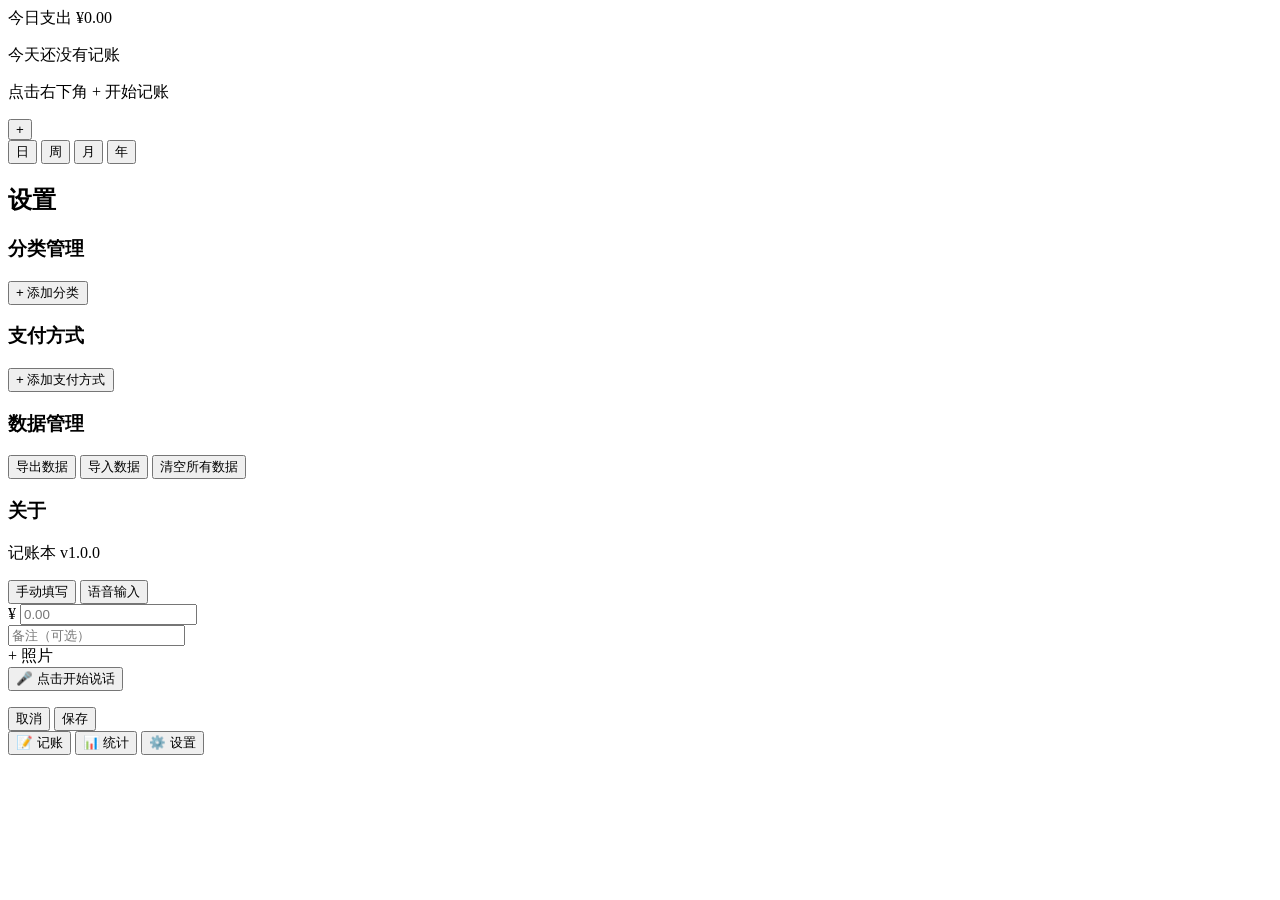
==== expense-tracker/index.html @ a1668544 "feat(expense-tracker): add HTML skeleton and directory structure Create the basic project scaffoldin" ====
<!DOCTYPE html>
<html lang="zh-CN">
<head>
  <meta charset="UTF-8">
  <meta name="viewport" content="width=device-width, initial-scale=1.0, user-scalable=no">
  <meta name="theme-color" content="#4CAF50">
  <title>记账本</title>
  <link rel="stylesheet" href="css/style.css">
</head>
<body>
  <!-- 今日记账 -->
  <section id="page-home" class="page active">
    <div class="total-card">
      <span class="total-label">今日支出</span>
      <span class="total-amount" id="today-total">¥0.00</span>
    </div>
    <div id="expense-list"></div>
    <div class="empty-state" id="empty-state">
      <p>今天还没有记账</p>
      <p>点击右下角 + 开始记账</p>
    </div>
    <button class="fab" id="fab-add">+</button>
  </section>

  <!-- 统计 -->
  <section id="page-stats" class="page">
    <div class="stats-tabs">
      <button class="stats-tab active" data-period="day">日</button>
      <button class="stats-tab" data-period="week">周</button>
      <button class="stats-tab" data-period="month">月</button>
      <button class="stats-tab" data-period="year">年</button>
    </div>
    <div id="stats-content"></div>
  </section>

  <!-- 设置 -->
  <section id="page-settings" class="page">
    <h2>设置</h2>
    <div class="settings-group">
      <h3>分类管理</h3>
      <div id="category-list"></div>
      <button class="btn-add" id="add-category-btn">+ 添加分类</button>
    </div>
    <div class="settings-group">
      <h3>支付方式</h3>
      <div id="payment-list"></div>
      <button class="btn-add" id="add-payment-btn">+ 添加支付方式</button>
    </div>
    <div class="settings-group">
      <h3>数据管理</h3>
      <button class="btn-secondary" id="export-btn">导出数据</button>
      <button class="btn-secondary" id="import-btn">导入数据</button>
      <input type="file" id="import-file" accept=".json" hidden>
      <button class="btn-danger" id="clear-data-btn">清空所有数据</button>
    </div>
    <div class="settings-group">
      <h3>关于</h3>
      <p>记账本 v1.0.0</p>
    </div>
  </section>

  <!-- 记录弹窗 -->
  <div class="modal-overlay" id="record-modal">
    <div class="modal-content">
      <div class="record-mode-switch">
        <button class="mode-btn active" data-mode="manual">手动填写</button>
        <button class="mode-btn" data-mode="voice">语音输入</button>
      </div>
      <!-- 手动填写区 -->
      <div id="manual-mode">
        <div class="category-grid" id="category-grid"></div>
        <div class="amount-input">
          <span class="currency">¥</span>
          <input type="number" id="amount-input" placeholder="0.00" step="0.01" inputmode="decimal">
        </div>
        <div class="payment-methods" id="payment-methods"></div>
        <input type="text" id="note-input" placeholder="备注（可选）">
        <div class="photo-area">
          <div class="photo-previews" id="photo-previews"></div>
          <label class="add-photo-btn">
            + 照片
            <input type="file" id="photo-input" accept="image/*" hidden multiple>
          </label>
        </div>
      </div>
      <!-- 语音输入区 -->
      <div id="voice-mode" class="hidden">
        <button class="voice-btn" id="voice-btn">
          <span class="mic-icon">🎤</span>
          <span id="voice-status">点击开始说话</span>
        </button>
        <div id="voice-result" class="hidden">
          <p id="voice-transcript"></p>
          <div id="parsed-result"></div>
        </div>
      </div>
      <div class="modal-actions">
        <button class="btn-cancel" id="record-cancel">取消</button>
        <button class="btn-save" id="record-save">保存</button>
      </div>
    </div>
  </div>

  <!-- 底部导航 -->
  <nav class="bottom-nav">
    <button class="nav-btn active" data-page="home">
      <span class="nav-icon">📝</span>
      <span>记账</span>
    </button>
    <button class="nav-btn" data-page="stats">
      <span class="nav-icon">📊</span>
      <span>统计</span>
    </button>
    <button class="nav-btn" data-page="settings">
      <span class="nav-icon">⚙️</span>
      <span>设置</span>
    </button>
  </nav>

  <script src="js/chart.min.js"></script>
  <script src="js/config.js"></script>
  <script src="js/storage.js"></script>
  <script src="js/voice-parser.js"></script>
  <script src="js/statistics.js"></script>
  <script src="js/app.js"></script>
</body>
</html>
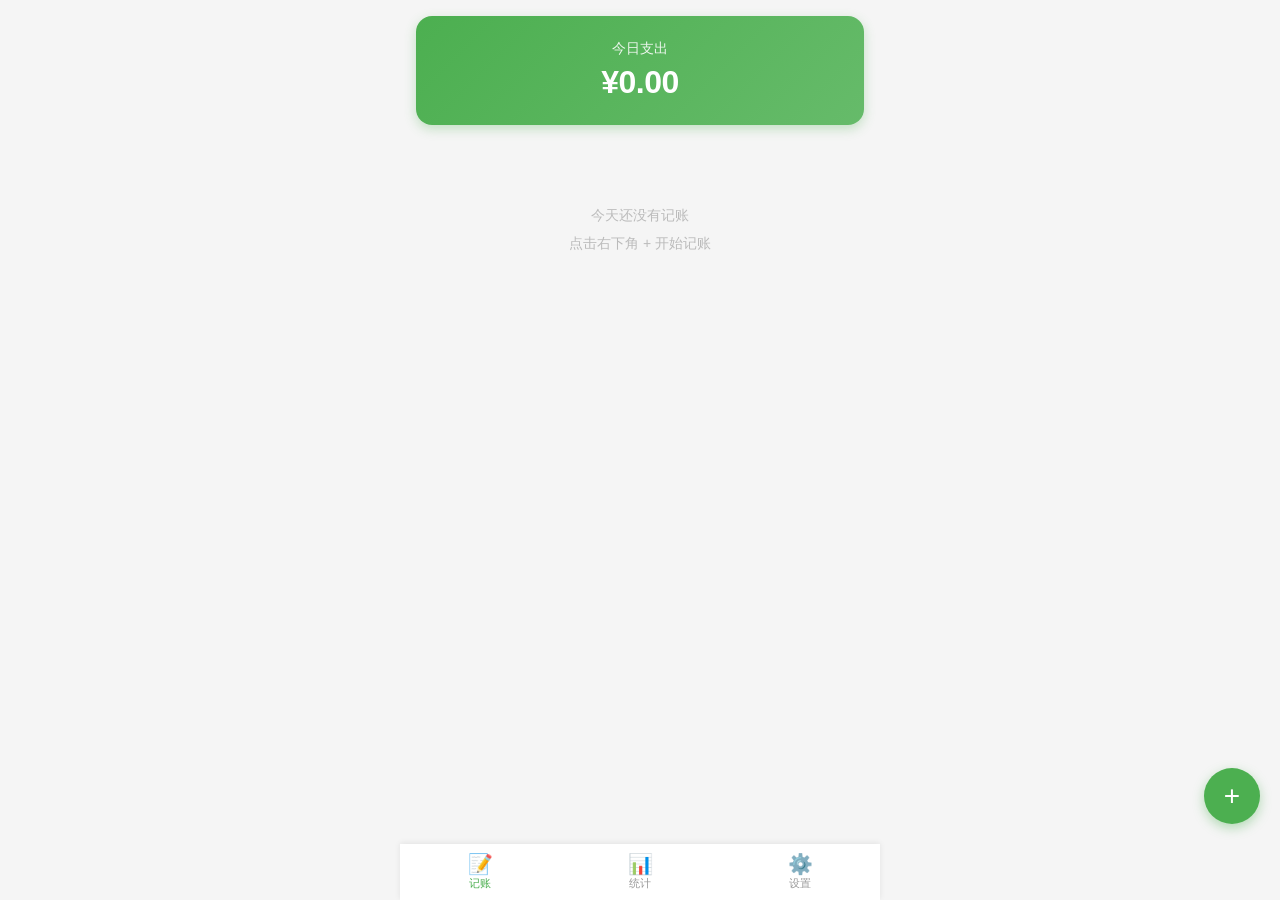
==== commit 8b80104c: "feat(expense-tracker): add PWA support with manifest and service worker" ====
--- a/expense-tracker/index.html
+++ b/expense-tracker/index.html
@@ -5,6 +5,7 @@
   <meta name="viewport" content="width=device-width, initial-scale=1.0, user-scalable=no">
   <meta name="theme-color" content="#4CAF50">
   <title>记账本</title>
+  <link rel="manifest" href="manifest.json">
   <link rel="stylesheet" href="css/style.css">
 </head>
 <body>
@@ -123,5 +124,10 @@
   <script src="js/voice-parser.js"></script>
   <script src="js/statistics.js"></script>
   <script src="js/app.js"></script>
+<script>
+if ('serviceWorker' in navigator) {
+  navigator.serviceWorker.register('./sw.js');
+}
+</script>
 </body>
 </html>
--- a/expense-tracker/css/style.css
+++ b/expense-tracker/css/style.css
@@ -0,0 +1,784 @@
+/* ===== 1. Global Reset & Body ===== */
+*, *::before, *::after {
+  margin: 0;
+  padding: 0;
+  box-sizing: border-box;
+}
+
+body {
+  font-family: -apple-system, BlinkMacSystemFont, "Segoe UI", Roboto, "Helvetica Neue", Arial, "PingFang SC", "Microsoft YaHei", sans-serif;
+  background-color: #f5f5f5;
+  color: #333;
+  max-width: 480px;
+  margin: 0 auto;
+  padding-bottom: 70px;
+  min-height: 100vh;
+  -webkit-font-smoothing: antialiased;
+  -webkit-text-size-adjust: 100%;
+}
+
+input, button, textarea, select {
+  font-family: inherit;
+}
+
+/* ===== 2. Utility ===== */
+.hidden {
+  display: none !important;
+}
+
+/* ===== 3. Page Switching ===== */
+.page {
+  display: none;
+  padding: 16px;
+}
+.page.active {
+  display: block;
+}
+
+/* ===== 4. Bottom Navigation ===== */
+.bottom-nav {
+  position: fixed;
+  bottom: 0;
+  left: 50%;
+  transform: translateX(-50%);
+  width: 100%;
+  max-width: 480px;
+  height: 56px;
+  background: #fff;
+  display: flex;
+  box-shadow: 0 -1px 6px rgba(0, 0, 0, 0.08);
+  z-index: 100;
+}
+
+.nav-btn {
+  flex: 1;
+  display: flex;
+  flex-direction: column;
+  align-items: center;
+  justify-content: center;
+  gap: 2px;
+  border: none;
+  background: none;
+  color: #999;
+  font-size: 11px;
+  cursor: pointer;
+  -webkit-tap-highlight-color: transparent;
+  transition: color 0.2s;
+}
+
+.nav-btn .nav-icon {
+  font-size: 20px;
+  line-height: 1;
+}
+
+.nav-btn.active {
+  color: #4CAF50;
+}
+
+/* ===== 5. Today Total Card ===== */
+.total-card {
+  background: linear-gradient(135deg, #4CAF50, #66BB6A);
+  border-radius: 16px;
+  padding: 24px 20px;
+  text-align: center;
+  color: #fff;
+  margin-bottom: 16px;
+  box-shadow: 0 4px 12px rgba(76, 175, 80, 0.3);
+}
+
+.total-label {
+  display: block;
+  font-size: 14px;
+  opacity: 0.9;
+  margin-bottom: 6px;
+}
+
+.total-amount {
+  display: block;
+  font-size: 32px;
+  font-weight: 700;
+  letter-spacing: -0.5px;
+}
+
+/* ===== 6. Expense List ===== */
+#expense-list {
+  display: flex;
+  flex-direction: column;
+  gap: 10px;
+}
+
+.expense-item {
+  position: relative;
+  background: #fff;
+  border-radius: 12px;
+  padding: 14px 16px;
+  display: flex;
+  align-items: center;
+  gap: 12px;
+  box-shadow: 0 1px 3px rgba(0, 0, 0, 0.06);
+  overflow: hidden;
+  user-select: none;
+  -webkit-user-select: none;
+  touch-action: pan-y;
+}
+
+.expense-item .item-icon {
+  font-size: 24px;
+  flex-shrink: 0;
+  width: 40px;
+  height: 40px;
+  display: flex;
+  align-items: center;
+  justify-content: center;
+  background: #f5f5f5;
+  border-radius: 10px;
+}
+
+.expense-item .item-info {
+  flex: 1;
+  min-width: 0;
+}
+
+.expense-item .item-category {
+  font-size: 15px;
+  font-weight: 600;
+  color: #333;
+}
+
+.expense-item .item-note {
+  font-size: 12px;
+  color: #999;
+  margin-top: 2px;
+  white-space: nowrap;
+  overflow: hidden;
+  text-overflow: ellipsis;
+}
+
+.expense-item .item-amount {
+  font-size: 16px;
+  font-weight: 600;
+  color: #e74c3c;
+  flex-shrink: 0;
+}
+
+/* ===== 7. Swipe-to-Delete ===== */
+.delete-bg {
+  position: absolute;
+  right: 0;
+  top: 0;
+  bottom: 0;
+  width: 80px;
+  background: #e74c3c;
+  color: #fff;
+  font-size: 14px;
+  font-weight: 600;
+  display: flex;
+  align-items: center;
+  justify-content: center;
+  border-radius: 0 12px 12px 0;
+}
+
+/* ===== 8. Empty State ===== */
+.empty-state {
+  text-align: center;
+  padding: 60px 20px;
+  color: #bbb;
+}
+
+.empty-state p {
+  font-size: 14px;
+  line-height: 2;
+}
+
+/* ===== 9. Floating Action Button ===== */
+.fab {
+  position: fixed;
+  right: 20px;
+  bottom: 76px;
+  width: 56px;
+  height: 56px;
+  border-radius: 50%;
+  background: #4CAF50;
+  color: #fff;
+  font-size: 28px;
+  font-weight: 300;
+  border: none;
+  box-shadow: 0 4px 12px rgba(76, 175, 80, 0.4);
+  cursor: pointer;
+  z-index: 90;
+  display: flex;
+  align-items: center;
+  justify-content: center;
+  -webkit-tap-highlight-color: transparent;
+  transition: transform 0.15s, box-shadow 0.15s;
+}
+
+.fab:active {
+  transform: scale(0.92);
+  box-shadow: 0 2px 8px rgba(76, 175, 80, 0.3);
+}
+
+/* ===== 10. Modal ===== */
+.modal-overlay {
+  display: none;
+  position: fixed;
+  inset: 0;
+  background: rgba(0, 0, 0, 0.4);
+  z-index: 200;
+  justify-content: center;
+  align-items: flex-end;
+}
+
+.modal-overlay.open {
+  display: flex;
+}
+
+.modal-content {
+  background: #fff;
+  width: 100%;
+  max-width: 480px;
+  max-height: 85vh;
+  border-radius: 20px 20px 0 0;
+  padding: 20px 16px 24px;
+  overflow-y: auto;
+  -webkit-overflow-scrolling: touch;
+  animation: slideUp 0.25s ease-out;
+}
+
+@keyframes slideUp {
+  from { transform: translateY(100%); }
+  to   { transform: translateY(0); }
+}
+
+/* ===== 11. Record Modal — Mode Switch ===== */
+.record-mode-switch {
+  display: flex;
+  background: #f0f0f0;
+  border-radius: 8px;
+  padding: 3px;
+  margin-bottom: 16px;
+}
+
+.mode-btn {
+  flex: 1;
+  padding: 8px 0;
+  border: none;
+  background: none;
+  border-radius: 6px;
+  font-size: 14px;
+  color: #666;
+  cursor: pointer;
+  -webkit-tap-highlight-color: transparent;
+  transition: all 0.2s;
+}
+
+.mode-btn.active {
+  background: #fff;
+  color: #333;
+  font-weight: 600;
+  box-shadow: 0 1px 4px rgba(0, 0, 0, 0.1);
+}
+
+/* ===== 12. Category Grid ===== */
+.category-grid {
+  display: grid;
+  grid-template-columns: repeat(4, 1fr);
+  gap: 10px;
+  margin-bottom: 16px;
+}
+
+.cat-btn {
+  display: flex;
+  flex-direction: column;
+  align-items: center;
+  gap: 4px;
+  padding: 10px 4px;
+  border: 2px solid transparent;
+  border-radius: 10px;
+  background: #f9f9f9;
+  font-size: 12px;
+  color: #555;
+  cursor: pointer;
+  -webkit-tap-highlight-color: transparent;
+}
+
+.cat-btn .cat-icon {
+  font-size: 24px;
+  line-height: 1;
+}
+
+.cat-btn.active {
+  border-color: #4CAF50;
+  background: #e8f5e9;
+  color: #2e7d32;
+}
+
+/* ===== 13. Amount Input ===== */
+.amount-input {
+  display: flex;
+  align-items: center;
+  gap: 6px;
+  padding: 12px 16px;
+  background: #f9f9f9;
+  border-radius: 12px;
+  margin-bottom: 14px;
+}
+
+.amount-input .currency {
+  font-size: 24px;
+  font-weight: 700;
+  color: #e74c3c;
+}
+
+.amount-input input {
+  flex: 1;
+  border: none;
+  background: none;
+  font-size: 28px;
+  font-weight: 700;
+  color: #e74c3c;
+  outline: none;
+  min-width: 0;
+}
+
+.amount-input input::placeholder {
+  color: #ccc;
+}
+
+/* ===== 14. Payment Method Labels ===== */
+.payment-methods {
+  display: flex;
+  flex-wrap: wrap;
+  gap: 8px;
+  margin-bottom: 14px;
+}
+
+.pay-label {
+  padding: 6px 14px;
+  border: 1px solid #ddd;
+  border-radius: 20px;
+  background: #fff;
+  font-size: 13px;
+  color: #555;
+  cursor: pointer;
+  -webkit-tap-highlight-color: transparent;
+  transition: all 0.15s;
+}
+
+.pay-label.active {
+  border-color: #4CAF50;
+  background: #e8f5e9;
+  color: #2e7d32;
+}
+
+/* ===== 15. Note Input ===== */
+.modal-content #note-input {
+  width: 100%;
+  padding: 10px 14px;
+  border: 1px solid #eee;
+  border-radius: 10px;
+  font-size: 14px;
+  color: #333;
+  background: #f9f9f9;
+  outline: none;
+  margin-bottom: 14px;
+}
+
+.modal-content #note-input::placeholder {
+  color: #bbb;
+}
+
+/* ===== 16. Photo Area ===== */
+.photo-area {
+  margin-bottom: 16px;
+}
+
+.photo-previews {
+  display: flex;
+  flex-wrap: wrap;
+  gap: 8px;
+  margin-bottom: 8px;
+}
+
+.photo-previews img {
+  width: 60px;
+  height: 60px;
+  border-radius: 8px;
+  object-fit: cover;
+}
+
+.add-photo-btn {
+  display: inline-flex;
+  align-items: center;
+  justify-content: center;
+  width: 60px;
+  height: 60px;
+  border: 2px dashed #ccc;
+  border-radius: 8px;
+  font-size: 12px;
+  color: #999;
+  cursor: pointer;
+}
+
+/* ===== 17. Voice Button ===== */
+.voice-btn {
+  display: flex;
+  flex-direction: column;
+  align-items: center;
+  justify-content: center;
+  width: 100%;
+  padding: 30px 16px;
+  border: 2px dashed #ccc;
+  border-radius: 16px;
+  background: #fff;
+  font-size: 14px;
+  color: #888;
+  cursor: pointer;
+  gap: 10px;
+  -webkit-tap-highlight-color: transparent;
+}
+
+.voice-btn .mic-icon {
+  font-size: 36px;
+  line-height: 1;
+}
+
+.voice-btn.recording {
+  border-color: #e74c3c;
+  border-style: dashed;
+  background: #fff5f5;
+  color: #e74c3c;
+  animation: pulse 1.2s infinite;
+}
+
+@keyframes pulse {
+  0%, 100% { opacity: 1; }
+  50%      { opacity: 0.6; }
+}
+
+/* ===== 18. Parsed Result Card ===== */
+#parsed-result {
+  background: #f0faf0;
+  border: 1px solid #c8e6c9;
+  border-radius: 10px;
+  padding: 12px 14px;
+  margin-top: 12px;
+  font-size: 14px;
+  color: #2e7d32;
+  line-height: 1.6;
+}
+
+#voice-transcript {
+  font-size: 14px;
+  color: #555;
+  margin-bottom: 8px;
+  line-height: 1.5;
+}
+
+/* ===== 19. Buttons ===== */
+.modal-actions {
+  display: flex;
+  gap: 10px;
+  margin-top: 16px;
+}
+
+.btn-cancel,
+.btn-save {
+  flex: 1;
+  padding: 12px 0;
+  border: none;
+  border-radius: 10px;
+  font-size: 15px;
+  font-weight: 600;
+  cursor: pointer;
+  -webkit-tap-highlight-color: transparent;
+}
+
+.btn-cancel {
+  background: #eee;
+  color: #666;
+}
+
+.btn-save {
+  background: #4CAF50;
+  color: #fff;
+}
+
+.btn-cancel:active,
+.btn-save:active {
+  opacity: 0.8;
+}
+
+.btn-secondary {
+  display: block;
+  width: 100%;
+  padding: 12px 0;
+  border: 1px solid #ddd;
+  border-radius: 10px;
+  background: #fff;
+  font-size: 14px;
+  color: #555;
+  cursor: pointer;
+  margin-bottom: 10px;
+  -webkit-tap-highlight-color: transparent;
+}
+
+.btn-secondary:last-child {
+  margin-bottom: 0;
+}
+
+.btn-danger {
+  display: block;
+  width: 100%;
+  padding: 12px 0;
+  border: 1px solid #e74c3c;
+  border-radius: 10px;
+  background: #fff;
+  font-size: 14px;
+  font-weight: 600;
+  color: #e74c3c;
+  cursor: pointer;
+  -webkit-tap-highlight-color: transparent;
+}
+
+.btn-add {
+  display: block;
+  width: 100%;
+  padding: 10px 0;
+  border: 2px dashed #ccc;
+  border-radius: 10px;
+  background: none;
+  font-size: 14px;
+  color: #999;
+  cursor: pointer;
+  -webkit-tap-highlight-color: transparent;
+  margin-top: 8px;
+}
+
+.btn-add:active {
+  border-color: #aaa;
+}
+
+/* ===== 20. Statistics — Tabs ===== */
+.stats-tabs {
+  display: flex;
+  background: #fff;
+  border-radius: 10px;
+  padding: 4px;
+  margin-bottom: 16px;
+  box-shadow: 0 1px 3px rgba(0, 0, 0, 0.06);
+}
+
+.stats-tab {
+  flex: 1;
+  padding: 8px 0;
+  border: none;
+  background: none;
+  border-radius: 8px;
+  font-size: 14px;
+  color: #888;
+  cursor: pointer;
+  -webkit-tap-highlight-color: transparent;
+  transition: all 0.2s;
+}
+
+.stats-tab.active {
+  background: #4CAF50;
+  color: #fff;
+  font-weight: 600;
+}
+
+/* ===== 21. Statistics — Total Amount Card ===== */
+.stats-total-card {
+  background: linear-gradient(135deg, #4CAF50, #66BB6A);
+  border-radius: 16px;
+  padding: 20px;
+  text-align: center;
+  color: #fff;
+  margin-bottom: 16px;
+  box-shadow: 0 4px 12px rgba(76, 175, 80, 0.3);
+}
+
+.stats-total-card .total-label {
+  display: block;
+  font-size: 14px;
+  opacity: 0.9;
+  margin-bottom: 4px;
+}
+
+.stats-total-card .total-amount {
+  display: block;
+  font-size: 28px;
+  font-weight: 700;
+}
+
+/* ===== 22. Statistics — Chart Area ===== */
+.stats-chart {
+  background: #fff;
+  border-radius: 12px;
+  padding: 16px;
+  margin-bottom: 16px;
+  box-shadow: 0 1px 3px rgba(0, 0, 0, 0.06);
+  min-height: 200px;
+}
+
+.stats-chart canvas {
+  width: 100% !important;
+  max-height: 220px;
+}
+
+/* ===== 23. Statistics — Category Row ===== */
+.cat-row {
+  display: flex;
+  align-items: center;
+  gap: 10px;
+  padding: 12px 14px;
+  background: #fff;
+  border-radius: 10px;
+  margin-bottom: 8px;
+  box-shadow: 0 1px 2px rgba(0, 0, 0, 0.04);
+}
+
+.cat-row .cat-icon {
+  font-size: 20px;
+  flex-shrink: 0;
+  width: 32px;
+  height: 32px;
+  display: flex;
+  align-items: center;
+  justify-content: center;
+  background: #f5f5f5;
+  border-radius: 8px;
+}
+
+.cat-row .cat-name {
+  flex: 0 0 50px;
+  font-size: 14px;
+  color: #555;
+}
+
+.cat-row .cat-bar-wrap {
+  flex: 1;
+  height: 6px;
+  background: #eee;
+  border-radius: 3px;
+  overflow: hidden;
+}
+
+.cat-row .cat-bar {
+  height: 100%;
+  background: #4CAF50;
+  border-radius: 3px;
+  transition: width 0.3s;
+}
+
+.cat-row .cat-amount {
+  font-size: 14px;
+  font-weight: 600;
+  color: #e74c3c;
+  flex-shrink: 0;
+  min-width: 60px;
+  text-align: right;
+}
+
+/* ===== 24. Statistics — Navigation Arrows ===== */
+.stats-nav {
+  display: flex;
+  align-items: center;
+  justify-content: center;
+  gap: 16px;
+  margin-bottom: 16px;
+}
+
+.stats-nav button {
+  width: 36px;
+  height: 36px;
+  border: 1px solid #ddd;
+  border-radius: 50%;
+  background: #fff;
+  font-size: 16px;
+  color: #666;
+  cursor: pointer;
+  display: flex;
+  align-items: center;
+  justify-content: center;
+  -webkit-tap-highlight-color: transparent;
+}
+
+.stats-nav button:active {
+  background: #f5f5f5;
+}
+
+.stats-nav .stats-period {
+  font-size: 15px;
+  font-weight: 600;
+  color: #333;
+  min-width: 120px;
+  text-align: center;
+}
+
+/* ===== 25. Settings ===== */
+#page-settings h2 {
+  font-size: 20px;
+  font-weight: 700;
+  color: #333;
+  margin-bottom: 16px;
+}
+
+.settings-group {
+  background: #fff;
+  border-radius: 12px;
+  padding: 16px;
+  margin-bottom: 14px;
+  box-shadow: 0 1px 3px rgba(0, 0, 0, 0.06);
+}
+
+.settings-group h3 {
+  font-size: 15px;
+  font-weight: 600;
+  color: #333;
+  margin-bottom: 12px;
+}
+
+.settings-group p {
+  font-size: 13px;
+  color: #999;
+}
+
+/* ===== 26. Tags ===== */
+.tag {
+  display: inline-flex;
+  align-items: center;
+  gap: 4px;
+  padding: 5px 12px;
+  background: #f0f0f0;
+  border-radius: 20px;
+  font-size: 13px;
+  color: #555;
+  margin: 0 6px 8px 0;
+}
+
+.tag .tag-icon {
+  font-size: 14px;
+  line-height: 1;
+}
+
+.tag .tag-delete {
+  width: 16px;
+  height: 16px;
+  border-radius: 50%;
+  background: #ddd;
+  border: none;
+  font-size: 10px;
+  color: #888;
+  cursor: pointer;
+  display: inline-flex;
+  align-items: center;
+  justify-content: center;
+  margin-left: 2px;
+  -webkit-tap-highlight-color: transparent;
+}
+
+.tag .tag-delete:active {
+  background: #ccc;
+}
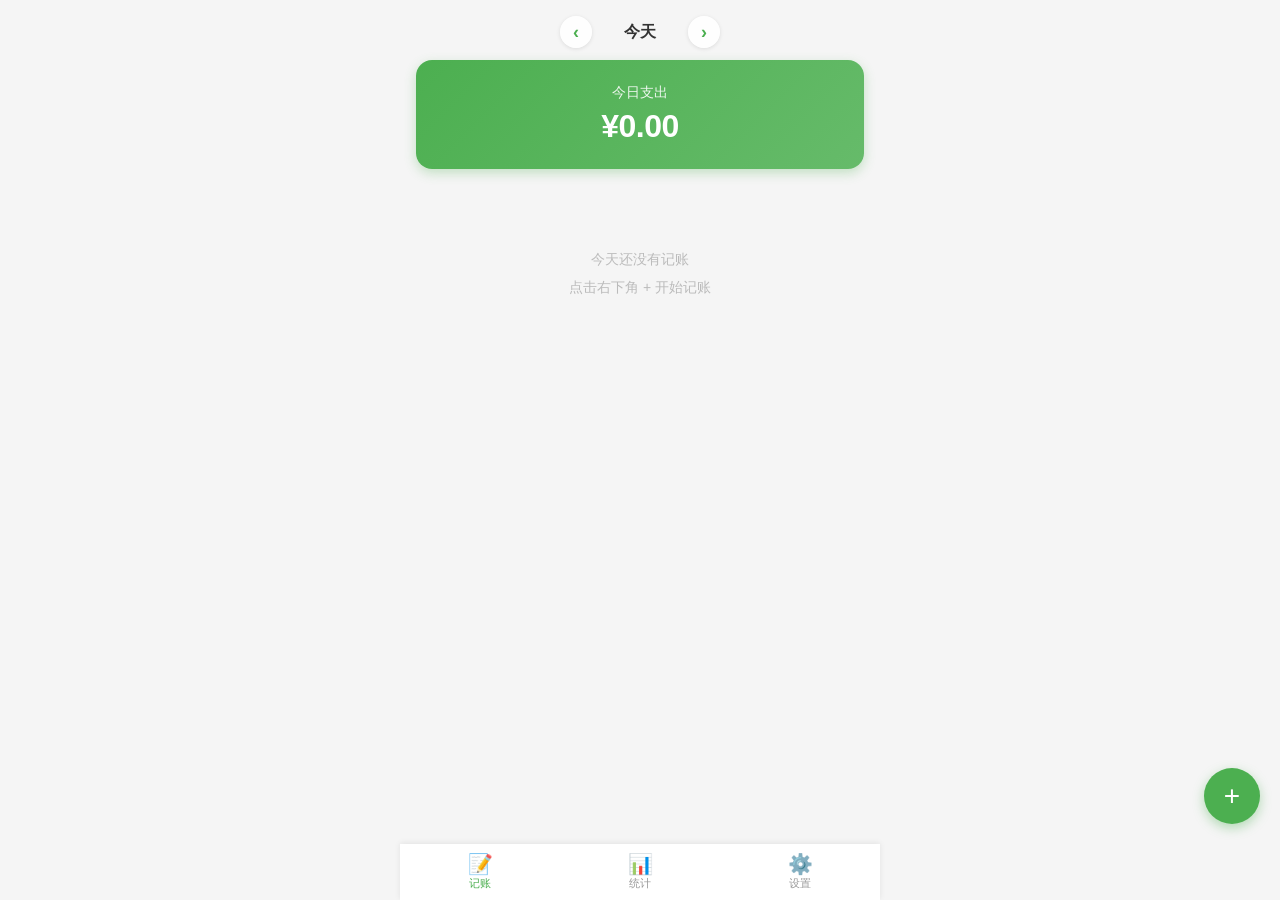
==== commit 93f318e6: "feat(expense-tracker): add date navigation with picker and auto-advance - Date picker UI (prev/next " ====
--- a/expense-tracker/index.html
+++ b/expense-tracker/index.html
@@ -9,15 +9,23 @@
   <link rel="stylesheet" href="css/style.css">
 </head>
 <body>
-  <!-- 今日记账 -->
+  <!-- 记账首页 -->
   <section id="page-home" class="page active">
+    <!-- 日期导航 -->
+    <div class="date-nav">
+      <button class="date-arrow" id="date-prev">&#8249;</button>
+      <span class="date-label" id="date-label">今天</span>
+      <button class="date-arrow" id="date-next">&#8250;</button>
+      <button class="date-today-btn hidden" id="date-back-today">回到今天</button>
+      <input type="date" id="date-picker-input" class="hidden-date-input">
+    </div>
     <div class="total-card">
-      <span class="total-label">今日支出</span>
+      <span class="total-label" id="total-label">今日支出</span>
       <span class="total-amount" id="today-total">¥0.00</span>
     </div>
     <div id="expense-list"></div>
     <div class="empty-state" id="empty-state">
-      <p>今天还没有记账</p>
+      <p id="empty-message">今天还没有记账</p>
       <p>点击右下角 + 开始记账</p>
     </div>
     <button class="fab" id="fab-add">+</button>
--- a/expense-tracker/css/style.css
+++ b/expense-tracker/css/style.css
@@ -75,7 +75,76 @@
   color: #4CAF50;
 }
 
-/* ===== 5. Today Total Card ===== */
+/* ===== 5. Date Navigation ===== */
+.date-nav {
+  display: flex;
+  align-items: center;
+  justify-content: center;
+  gap: 8px;
+  margin-bottom: 12px;
+  position: relative;
+}
+
+.date-arrow {
+  width: 32px;
+  height: 32px;
+  border: none;
+  background: rgba(255,255,255,0.9);
+  border-radius: 50%;
+  font-size: 18px;
+  font-weight: 700;
+  color: #4CAF50;
+  cursor: pointer;
+  display: flex;
+  align-items: center;
+  justify-content: center;
+  box-shadow: 0 1px 4px rgba(0,0,0,0.1);
+  transition: background 0.2s;
+}
+
+.date-arrow:active {
+  background: #e8f5e9;
+}
+
+.date-label {
+  font-size: 16px;
+  font-weight: 600;
+  color: #333;
+  min-width: 80px;
+  text-align: center;
+  cursor: pointer;
+  padding: 4px 12px;
+  border-radius: 12px;
+  transition: background 0.2s;
+}
+
+.date-label:hover {
+  background: rgba(0,0,0,0.05);
+}
+
+.date-today-btn {
+  position: absolute;
+  right: 0;
+  font-size: 12px;
+  color: #4CAF50;
+  background: #e8f5e9;
+  border: none;
+  border-radius: 12px;
+  padding: 4px 10px;
+  cursor: pointer;
+  font-weight: 500;
+  white-space: nowrap;
+}
+
+.hidden-date-input {
+  position: absolute;
+  opacity: 0;
+  width: 0;
+  height: 0;
+  pointer-events: none;
+}
+
+/* ===== 5b. Today Total Card ===== */
 .total-card {
   background: linear-gradient(135deg, #4CAF50, #66BB6A);
   border-radius: 16px;
